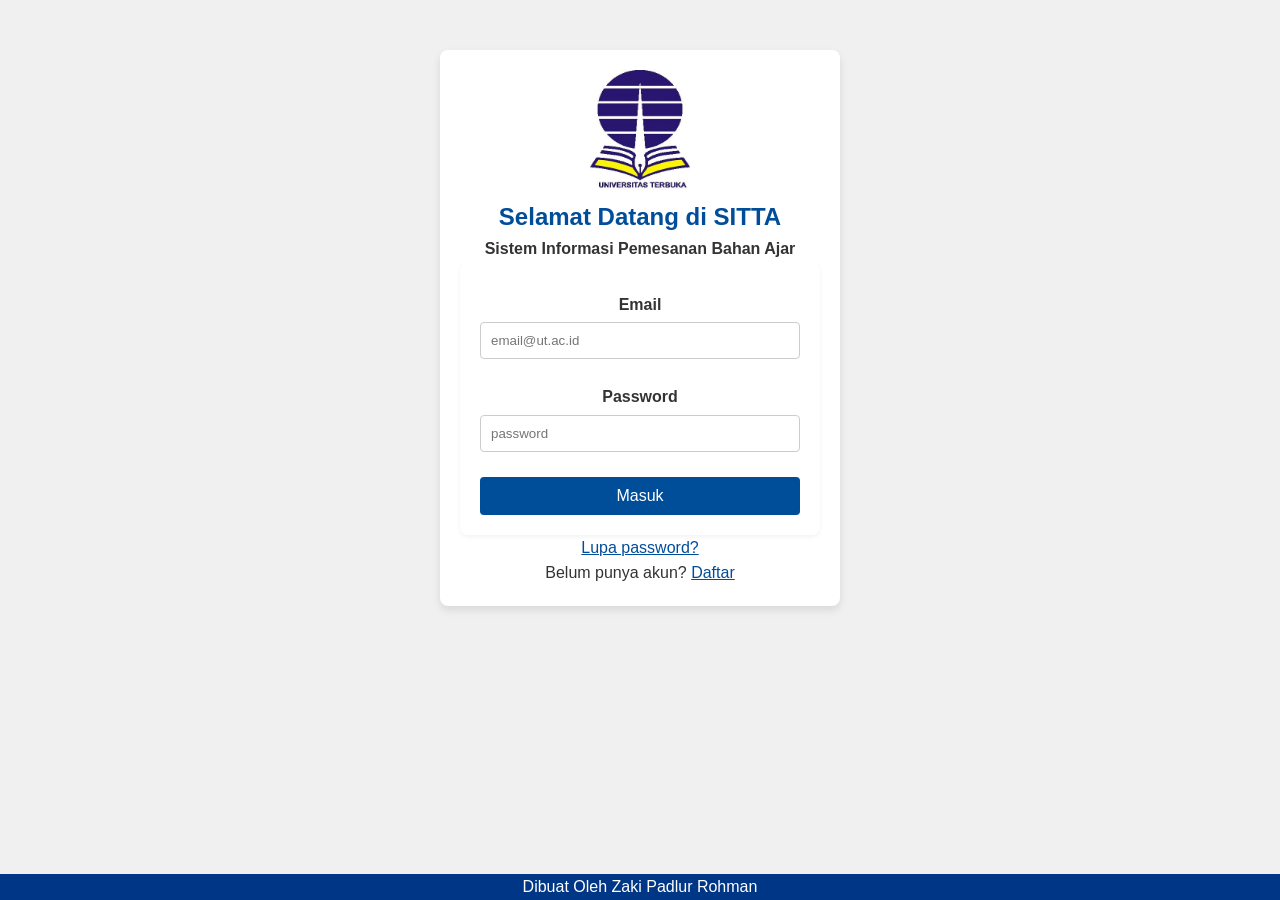
==== index.html @ 9a6ff754 "first commit" ====
<!DOCTYPE html>
<html lang="id">
<head>
    <meta charset="UTF-8">
    <meta name="viewport" content="width=device-width, initial-scale=1.0">
    <title>Login - SITTA UT</title>
    <link rel="stylesheet" href="css/style.css">
</head>
<body>
    <main class="login-container">
        <img src="img/logo_ut.jpg" alt="Logo Universitas Terbuka" class="logo-ut" width="100px" height="120px">
        <h2 class="welcome-text">Selamat Datang di SITTA</h2>
        <h4>Sistem Informasi Pemesanan Bahan Ajar</h4>
        <form id="login-form" aria-label="Formulir Masuk Aplikasi SITTA">
            <label for="email">Email</label>
            <input type="email" id="email" name="email" required placeholder="email@ut.ac.id">
            
            <label for="password">Password</label>
            <input type="password" id="password" name="password" required placeholder="password">
            
            <button type="submit" id="login-button">Masuk</button>
        </form>

        <p><button class="link-button" id="forgot-password-btn">Lupa password?</button></p>
        <p>Belum punya akun? <button class="link-button" id="register-btn">Daftar</button></p>
    </main>

    <div id="forgot-modal" class="modal" role="dialog" aria-modal="true" aria-labelledby="forgot-modal-title">
        <div class="modal-content">
            <span class="close-btn" data-modal="forgot-modal">&times;</span>
            <h3 id="forgot-modal-title">Lupa Password</h3>
            <p>Silakan hubungi Administrator SITTA untuk reset password.</p>
        </div>
    </div>

    <div id="register-modal" class="modal" role="dialog" aria-modal="true" aria-labelledby="register-modal-title">
        <div class="modal-content">
            <span class="close-btn" data-modal="register-modal">&times;</span>
            <h3 id="register-modal-title">Pendaftaran Akun</h3>
            <p>Pendaftaran akun hanya dapat dilakukan oleh Administrator SITTA.</p>
        </div>
    </div>

<div class="footer">
  <p>Dibuat Oleh Zaki Padlur Rohman</p>
</div>
    <script src="js/data.js"></script>
    <script src="js/script.js"></script>
</body>
</html>
---- css/style.css ----
/* style.css - External CSS */

:root {
    --primary-color: hsl(210, 100%, 30%); 
    --secondary-color: #f0f0f0;
    --text-color: #333;
    --success-color: #4CAF50;
    --error-color: #f44336;
}

* {
    box-sizing: border-box;
    margin: 0;
    padding: 0;
}

body {
    font-family: Arial, sans-serif;
    line-height: 1.6;
    color: var(--text-color);
    background-color: var(--secondary-color);
}
.login-container {
    max-width: 400px;
    margin: 50px auto;
    padding: 20px;
    box-shadow: 0 4px 8px rgba(0,0,0,0.1);
    border-radius: 8px;
    text-align: center;
    background-color: #fff;
}
.login-container h2 {
    color: #004d99; 
}

.container {
    padding: 20px;
    max-width: 1200px;
    margin: 0 auto;
}

/* --- Header & Navigation --- */
.header {
    background-color: var(--primary-color);
    color: white;
    padding: 15px 20px;
    display: flex;
    justify-content: space-between;
    align-items: center;
}

.header h1 {
    font-size: 1.5em;
}

.nav-menu {
    list-style: none;
    display: flex;
}

.nav-menu li {
    margin-left: 20px;
}

.nav-menu a, .dropbtn, .logout-button {
    color: white;
    text-decoration: none;
    padding: 10px 15px;
    border-radius: 4px;
    transition: background-color 0.3s;
    background: transparent;
    border: none;
    cursor: pointer;
    font-size: 1em;
}

.nav-menu a:hover, .nav-menu .active, .dropbtn:hover, .logout-button:hover {
    background-color: rgba(255, 255, 255, 0.2);
}

.footer {
  position: fixed;
  left: 0;
  bottom: 0;
  width: 100%;
  background-color: rgb(0, 54, 134);
  color: white;
  text-align: center;
}

/* Dropdown */
.dropdown {
    position: relative;
    display: inline-block;
}

.dropdown-content {
    display: none;
    position: absolute;
    background-color: #f9f9f9;
    min-width: 200px;
    box-shadow: 0px 8px 16px 0px rgba(0,0,0,0.2);
    z-index: 1;
    right: 0;
}

.dropdown-content a {
    color: var(--text-color);
    padding: 12px 16px;
    text-decoration: none;
    display: block;
    text-align: left;
}

.dropdown-content a:hover {
    background-color: #ddd;
}

.dropdown:hover .dropdown-content {
    display: block;
}

/* --- Forms & Buttons --- */
form {
    background-color: white;
    padding: 20px;
    border-radius: 8px;
    box-shadow: 0 2px 4px rgba(0,0,0,0.05);
}

label {
    display: block;
    margin-top: 10px;
    font-weight: bold;
}

input[type="text"], input[type="email"], input[type="password"], input[type="number"] {
    width: 100%;
    padding: 10px;
    margin-top: 5px;
    margin-bottom: 15px;
    border: 1px solid #ccc;
    border-radius: 4px;
}

button {
    padding: 10px 15px;
    border: none;
    border-radius: 4px;
    cursor: pointer;
    font-size: 1em;
    transition: background-color 0.3s;
}

#login-button, .primary-button {
    background-color: var(--primary-color);
    color: white;
    width: 100%;
    margin-top: 10px;
}

#login-button:hover, .primary-button:hover {
    background-color: #003366;
}

.success-button {
    background-color: var(--success-color);
    color: white;
    margin-right: 10px;
}
.secondary-button {
    background-color: #ccc;
    color: var(--text-color);
}

.link-button {
    background: none;
    border: none;
    color: var(--primary-color);
    text-decoration: underline;
    padding: 0;
}

/* --- Tombol Hapus --- */
.delete-button {
    background-color: var(--error-color); /* Merah */
    color: white;
    padding: 8px 12px;
    font-size: 0.9em;
}

.delete-button:hover {
    background-color: #d32f2f;
}

/* --- Modal/Pop-up --- */
.modal {
    display: none; 
    position: fixed; 
    z-index: 10;
    left: 0;
    top: 0;
    width: 100%; 
    height: 100%; 
    overflow: auto; 
    background-color: rgba(0,0,0,0.4); 
}

.modal-content {
    background-color: #fefefe;
    margin: 15% auto; 
    padding: 20px;
    border: 1px solid #888;
    width: 80%;
    max-width: 500px;
    border-radius: 8px;
    position: relative;
    box-shadow: 0 5px 15px rgba(0,0,0,0.3);
}

.close-btn {
    color: #aaa;
    float: right;
    font-size: 28px;
    font-weight: bold;
}

.close-btn:hover,
.close-btn:focus {
    color: #000;
    text-decoration: none;
    cursor: pointer;
}

/* --- Dashboard Specific --- */
.greeting {
    margin-bottom: 20px;
    padding: 20px;
    background-color: white;
    border-radius: 8px;
    box-shadow: 0 2px 4px rgba(0,0,0,0.05);
}

.quick-links {
    margin-top: 30px;
}
.link-grid {
    display: grid;
    grid-template-columns: repeat(auto-fit, minmax(200px, 1fr));
    gap: 20px;
    margin-top: 15px;
}
.card-link {
    display: block;
    padding: 20px;
    background-color: var(--primary-color);
    color: white;
    text-align: center;
    border-radius: 8px;
    text-decoration: none;
    font-weight: bold;
    transition: background-color 0.3s, transform 0.2s;
}
.card-link:hover {
    background-color: #003366;
    transform: translateY(-5px);
}

/* --- Tracking Specific --- */
.tracking-input, .tracking-result {
    margin-top: 20px;
    padding: 20px;
    background-color: white;
    border-radius: 8px;
    box-shadow: 0 2px 4px rgba(0,0,0,0.05);
}

.summary-box {
    background-color: #e6f0ff; 
    padding: 15px;
    border-radius: 6px;
    border-left: 5px solid var(--primary-color);
    margin-bottom: 20px;
}

.status-badge {
    padding: 5px 10px;
    border-radius: 4px;
    color: white;
    font-weight: bold;
    background-color: orange; /* Default */
}
.status-badge.Dikirim {
    background-color: var(--success-color);
}
.status-badge.Perjalanan {
    background-color: orange;
}
/* Anda bisa tambahkan status lainnya */

.detail-grid {
    display: grid;
    grid-template-columns: 1fr 1fr;
    gap: 10px;
}

.timeline {
    list-style: none;
    padding: 0;
    position: relative;
    margin-left: 20px;
}

.timeline::before {
    content: '';
    position: absolute;
    top: 0;
    bottom: 0;
    left: 0;
    width: 2px;
    background: #ccc;
}

.timeline li {
    position: relative;
    margin-bottom: 20px;
    padding-left: 20px;
}

.timeline li::before {
    content: '';
    position: absolute;
    left: -8px;
    top: 5px;
    width: 16px;
    height: 16px;
    border-radius: 50%;
    background-color: var(--primary-color);
    border: 3px solid white;
}

.timeline li:first-child::before {
    background-color: var(--success-color); /* Status terbaru */
}


/* --- Stok Specific --- */
.table-container {
    overflow-x: auto;
}

table {
    width: 100%;
    border-collapse: collapse;
    margin-top: 15px;
    background-color: white;
}

th, td {
    padding: 12px 15px;
    text-align: left;
    border-bottom: 1px solid #ddd;
}

th {
    background-color: var(--primary-color);
    color: white;
    text-transform: uppercase;
    font-size: 0.9em;
}

tr:hover {
    background-color: #f5f5f5;
}

td img {
    max-width: 50px; 
    height: auto;
    border-radius: 4px;
    border: 1px solid #eee;
}

.stock-form input {
    margin-bottom: 10px;
}

/* Media Query untuk Responsif Sederhana */
@media (max-width: 768px) {
    .header {
        flex-direction: column;
        text-align: center;
    }
    .nav-menu {
        flex-direction: column;
        width: 100%;
        margin-top: 10px;
    }
    .nav-menu li {
        margin: 5px 0;
    }
    .detail-grid {
        grid-template-columns: 1fr;
    }
}
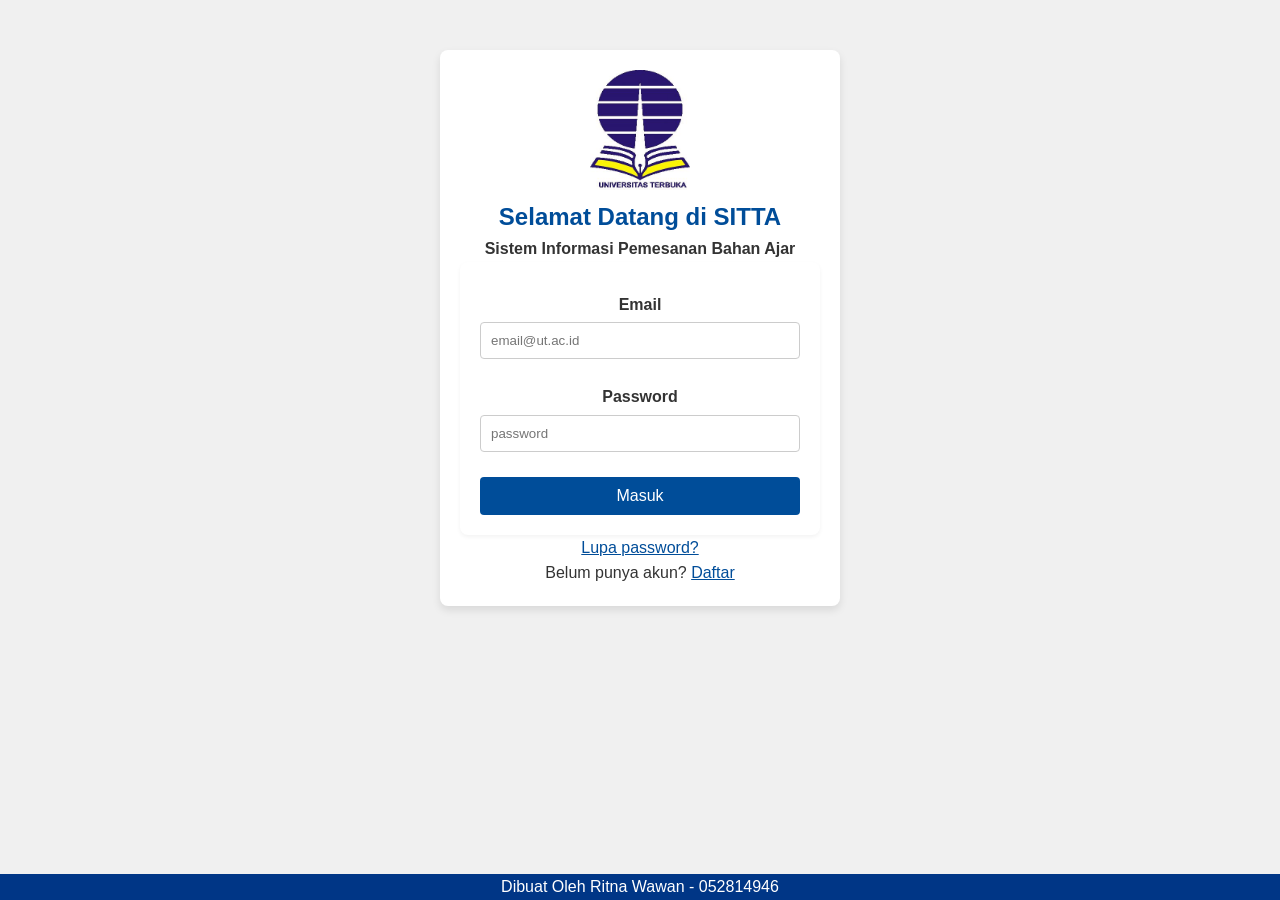
==== commit 2442ea70: "Update footer author information" ====
--- a/index.html
+++ b/index.html
@@ -42,9 +42,9 @@
     </div>
 
 <div class="footer">
-  <p>Dibuat Oleh Zaki Padlur Rohman</p>
+  <p>Dibuat Oleh Ritna Wawan - 052814946</p>
 </div>
     <script src="js/data.js"></script>
     <script src="js/script.js"></script>
 </body>
-</html>+</html>
